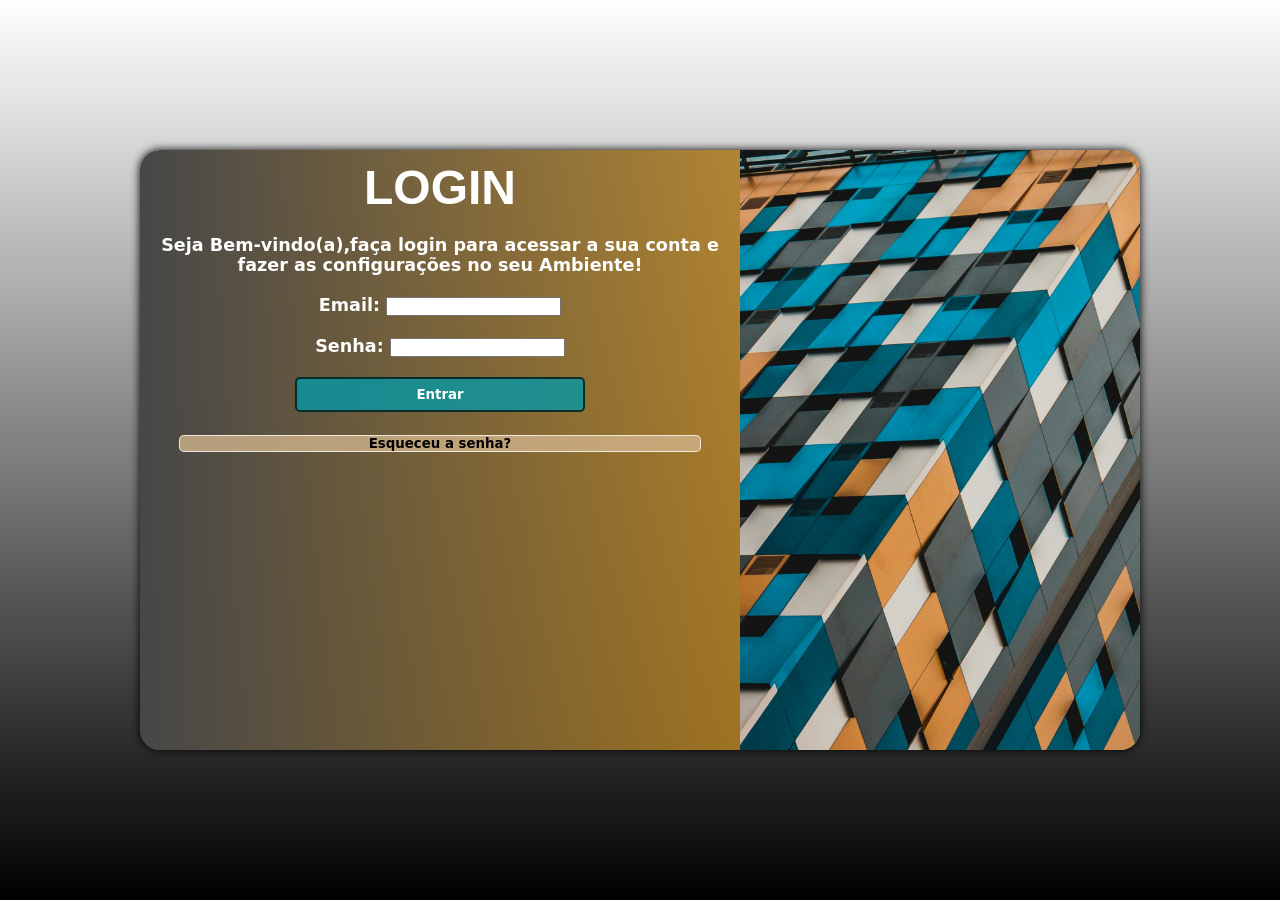
==== index.html @ 26f91f88 "Projecto login iniciado" ====
<!DOCTYPE html>
<html lang="pt-pt">
<head>
    <meta charset="UTF-8">
    <meta name="viewport" content="width=device-width, initial-scale=1.0">
    <title>PROJECTO LOGIN</title>
    <link rel="stylesheet" href="estilo/style.css">
    <link rel="stylesheet" href="estilos/mediaqueries.css">
</head>
<body>
    <main>

        <section id="login">

            <div id="imagem">
               
            </div>


            <div id="formulario">

                <h1>LOGIN</h1>

                <p>Seja Bem-vindo(a),faça login para acessar a sua conta e fazer as configurações no seu Ambiente!</p>

                <form 
                
                    action="login.php" method="post">

                    <p>
                        <label for="iemail">Email:</label>
                        <input type="email" name="email" id="iemail" required autocomplete="email">
                    </p>

                    <p>
                        <label for="isenha">Senha:</label>
                        <input type="password" name="senha" id="isenha" required>
                    </p>

                    <p>
                        <input type="submit" value="Entrar" id="submit">
                    </p>

                    <p>
                        <input type="reset" value="Esqueceu a senha?" id="reset">
                    </p>

                </form>

            </div>
            
        </section>

    </main>
    
</body>
</html>
---- estilo/style.css ----
@charset "UTF-8";

/*MOBILE FIRST*/

@import url('https://fonts.googleapis.com/css2?family=Google+Sans:ital,opsz,wght@0,17..18,400..700;1,17..18,400..700&family=Lexend:wght@100..900&family=Roboto:ital,wght@0,100..900;1,100..900&display=swap');
@import url('https://fonts.googleapis.com/css2?family=Bungee&family=Luckiest+Guy&display=swap');

*{
    margin: 0;
    padding: 0;
    box-sizing: border-box;
    font-family: system-ui, -apple-system, BlinkMacSystemFont, 'Segoe UI', Roboto, Oxygen, Ubuntu, Cantarell, 'Open Sans', 'Helvetica Neue', sans-serif;
}

html,body{
    width: 100vw;
    height: 100vh;
}

main{
    width: 100vw;
    height: 100vh;
    position: relative;
    background-image: linear-gradient(to top, #0f7480, gray)
}

section#login{
    position: absolute;
    transform: translate(-50% , -50%);
    top: 50%;
    left: 50%;
    background: linear-gradient(to left, rgba(255, 166, 0, 0.815),rgb(71, 71, 71));
    border-radius: 20px;
    width: 250px;
    height: 500px;
    overflow: hidden;
    box-shadow: 0px 0px 10px black;
    transition: 0.5s;
}

section#login > div#imagem{
    background: url('../imagens/predio\ colorido.jpg');
    height: 200px;
    background-size: cover;
}

h1{
    font-family: 'Franklin Gothic Medium', 'Arial Narrow', Arial, sans-serif;
    text-align: center;
    padding: 10px;
    color: white;
}

p{
    text-align: center;
    padding: 10px;
    font-size: 0.8em;
    font-weight: bold;
    color: white;
}

section#login > div#formulario{
    display: block;
}

#submit{
    width: 50%;
    padding: 8px;
    background-color: #0499a7c9;
    border: 2px solid rgba(0, 0, 0, 0.692);
    color: white;
    font-weight: bold;
    border-radius: 5px;
}

#reset{
    width: 90%;
    margin-bottom: 15px;
    background-color: rgba(210, 180, 140, 0.788);
    font-weight: bold;
    border: 1px solid rgba(255, 255, 255, 0.733);
    border-radius: 5px;
}
---- estilos/mediaqueries.css ----
@charset "UTF-8";

/*MEDIAS QUERIES*/

@media screen and (min-width:601px) and (max-width:768px){
    main{
        background: linear-gradient(to top,#4bb3a6,#3C58F0);
    }

    section#login{
        width: 580px;
        height: 500px;
    }

    section#login > div#imagem{
        float: left;
        width: 40%;
        height: 100%;
    } 

    section#login > div#formulario{
        float: right;
        width: 60%;
        height: 100%;
    }

    h1{
        font-family: 'Gill Sans', 'Gill Sans MT', Calibri, 'Trebuchet MS',sans-serif;
        font-size: 2em;
        text-align: center;
        padding: 10px;
        color: white;
    }

    p{
        text-align: center;
        padding: 10px;
        font-size: 0.9em;
        font-weight: bold;
        color: white;
    }

}

@media screen and (min-width:769px) and (max-width:1024px){
    main{
        background: linear-gradient(to left,#4bb3a6,#3C58F0);
    }

    section#login{
        width: 680px;
        height: 590px;
    }

      section#login > div#imagem{
        float: left;
        width: 40%;
        height: 100%;
    } 

    section#login > div#formulario{
        float: right;
        width: 60%;
        height: 100%;
    }

    h1{
        font-family: 'Segoe UI', Tahoma, Geneva, Verdana, sans-serif;
        text-align: center;
        padding: 10px;
        color: white;
   }

    p{
        text-align: center;
        padding: 10px;
        font-size: 1em;
        font-weight: bold;
        color: white;
    }
}

@media screen and (min-width:1025px) and (max-width:1200px){
    main{
        background: linear-gradient(to top,#0157619a,#365c04);
    }

    section#login{
        width: 880px;
        height: 600px;
    }

     section#login > div#imagem{
        float: left;
        width: 40%;
        height: 100%;
    } 

    section#login > div#formulario{
        float: right;
        width: 60%;
        height: 100%;
    }

    h1{
        font-size: 3em;
        font-family: Verdana, Geneva, Tahoma, sans-serif;
        text-align: center;
        padding: 10px;
        color: white;
   }

    p{
        padding: 10px;
        font-size: 1.1em;
        font-weight: bold;
        color: white;
   }
}

@media screen and (min-width:1201px){
    main{
        background: linear-gradient(to top, black, white);
    }

    section#login{
        width: 1000px;
        height: 600px;
    }

     section#login > div#imagem{
        float: right;
        width: 40%;
        height: 100%;
    } 

    section#login > div#formulario{
        float: left;
        width: 60%;
        height: 100%;
    }

    h1{
        font-size: 3em;
        font-family: Verdana, Geneva, Tahoma, sans-serif;
        text-align: center;
        padding: 10px;
        color: white;
   }

    p{
        padding: 10px;
        font-size: 1.1em;
        font-weight: bold;
        color: white;
   }
}
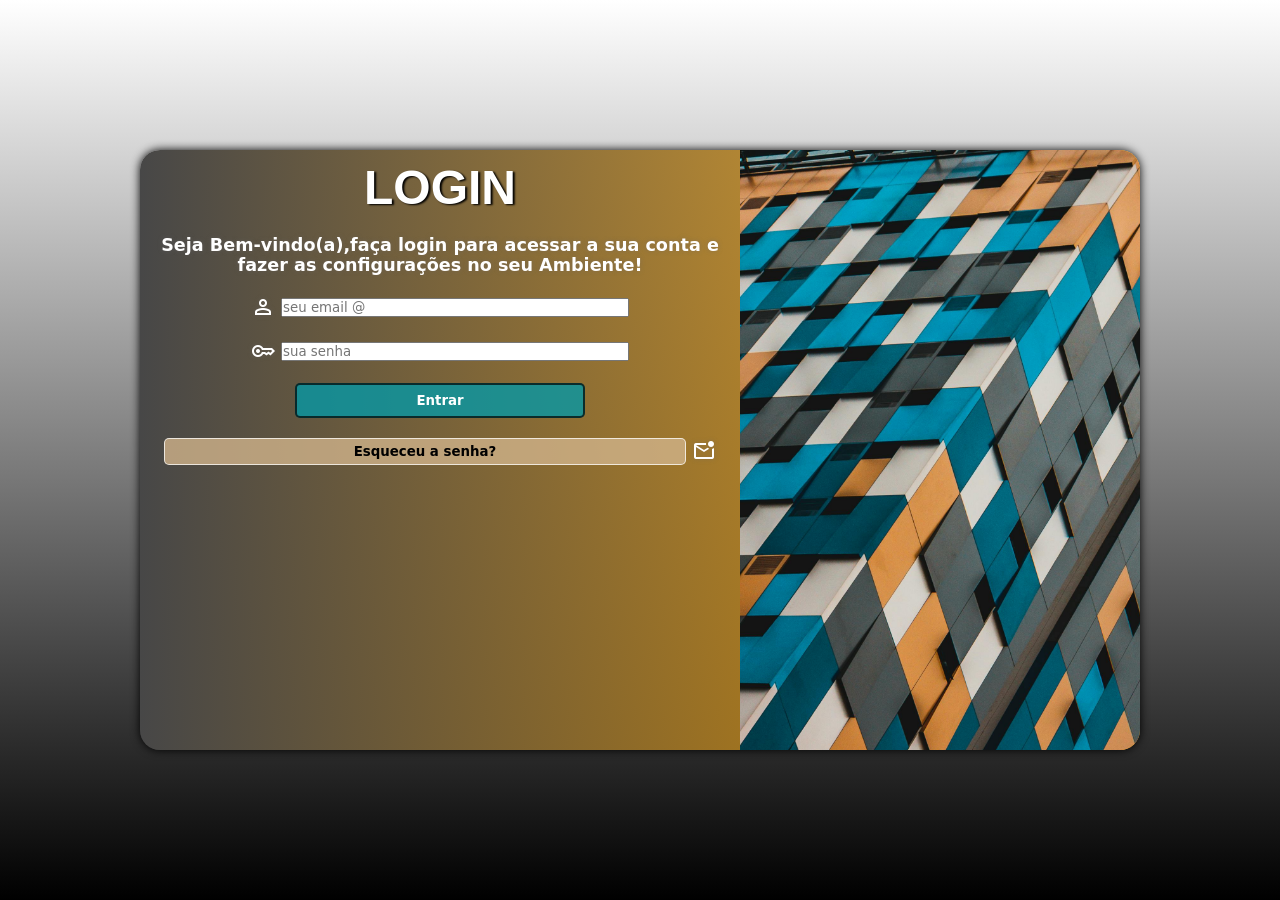
==== commit a0e01f9b: "Tela de recebimento do login feita." ====
--- a/index.html
+++ b/index.html
@@ -6,6 +6,7 @@
     <title>PROJECTO LOGIN</title>
     <link rel="stylesheet" href="estilo/style.css">
     <link rel="stylesheet" href="estilos/mediaqueries.css">
+    <link rel="stylesheet" href="https://fonts.googleapis.com/css2?family=Material+Symbols+Outlined:opsz,wght,FILL,GRAD@24,400,0,0" />
 </head>
 <body>
     <main>
@@ -25,16 +26,18 @@
 
                 <form 
                 
-                    action="login.php" method="post">
+                    action="login.html" method="post" autocomplete="on">
 
                     <p>
-                        <label for="iemail">Email:</label>
-                        <input type="email" name="email" id="iemail" required autocomplete="email">
+                        <span class="material-symbols-outlined">person</span>
+                        <input type="email" name="email" id="iemail" required autocomplete="email" placeholder="seu email @" maxlength="40" minlength="5">
+                        <label for="iemail"></label>
                     </p>
 
                     <p>
-                        <label for="isenha">Senha:</label>
-                        <input type="password" name="senha" id="isenha" required>
+                        <span class="material-symbols-outlined">key</span>
+                        <input type="password" name="senha" id="isenha" required placeholder="sua senha" maxlength="20" minlength="8">
+                        <label for="isenha"></label>
                     </p>
 
                     <p>
@@ -42,8 +45,10 @@
                     </p>
 
                     <p>
-                        <input type="reset" value="Esqueceu a senha?" id="reset">
+                        <input type="reset" value="Esqueceu a senha?" id="reset"> <span class="material-symbols-outlined">mark_email_unread</span>
                     </p>
+                    
+
 
                 </form>
 
--- a/estilo/style.css
+++ b/estilo/style.css
@@ -31,8 +31,8 @@
     left: 50%;
     background: linear-gradient(to left, rgba(255, 166, 0, 0.815),rgb(71, 71, 71));
     border-radius: 20px;
-    width: 250px;
-    height: 500px;
+    width: 290px;
+    height: 590px;
     overflow: hidden;
     box-shadow: 0px 0px 10px black;
     transition: 0.5s;
@@ -49,6 +49,7 @@
     text-align: center;
     padding: 10px;
     color: white;
+    text-shadow: 2px 1px 2px black;
 }
 
 p{
@@ -57,6 +58,7 @@
     font-size: 0.8em;
     font-weight: bold;
     color: white;
+    text-shadow: 0px 0px 5px rgba(104, 102, 107, 0.418);
 }
 
 section#login > div#formulario{
@@ -71,6 +73,11 @@
     color: white;
     font-weight: bold;
     border-radius: 5px;
+    cursor: pointer;
+}
+
+#submit:hover{
+    background-color:#094d53f5;
 }
 
 #reset{
@@ -80,6 +87,20 @@
     font-weight: bold;
     border: 1px solid rgba(255, 255, 255, 0.733);
     border-radius: 5px;
+    cursor: pointer;
+    padding: 2px;
+}
+
+#isenha{
+    width: 70%;
+   }
+
+   #iemail{
+    width: 70%;
+   }
+
+.material-symbols-outlined{
+    vertical-align: middle;
 }
 
 
--- a/estilos/mediaqueries.css
+++ b/estilos/mediaqueries.css
@@ -40,6 +40,18 @@
         color: white;
     }
 
+    #reset{
+    padding: 2.5px;
+   }
+
+   #isenha{
+    width: 60%;
+   }
+
+   #iemail{
+    width: 60%;
+   }
+
 }
 
 @media screen and (min-width:769px) and (max-width:1024px){
@@ -78,6 +90,18 @@
         font-weight: bold;
         color: white;
     }
+
+    #reset{
+    padding: 3px;
+   }
+
+   #isenha{
+    width: 60%;
+   }
+
+   #iemail{
+    width: 60%;
+   }
 }
 
 @media screen and (min-width:1025px) and (max-width:1200px){
@@ -116,6 +140,18 @@
         font-weight: bold;
         color: white;
    }
+
+   #reset{
+    padding: 4px;
+   }
+
+   #isenha{
+    width: 50%;
+   }
+
+   #iemail{
+    width: 50%;
+   }
 }
 
 @media screen and (min-width:1201px){
@@ -154,4 +190,16 @@
         font-weight: bold;
         color: white;
    }
+
+   #reset{
+    padding: 5px;
+   }
+
+   #isenha{
+    width: 60%;
+   }
+
+   #iemail{
+    width: 60%;
+   }
 }
